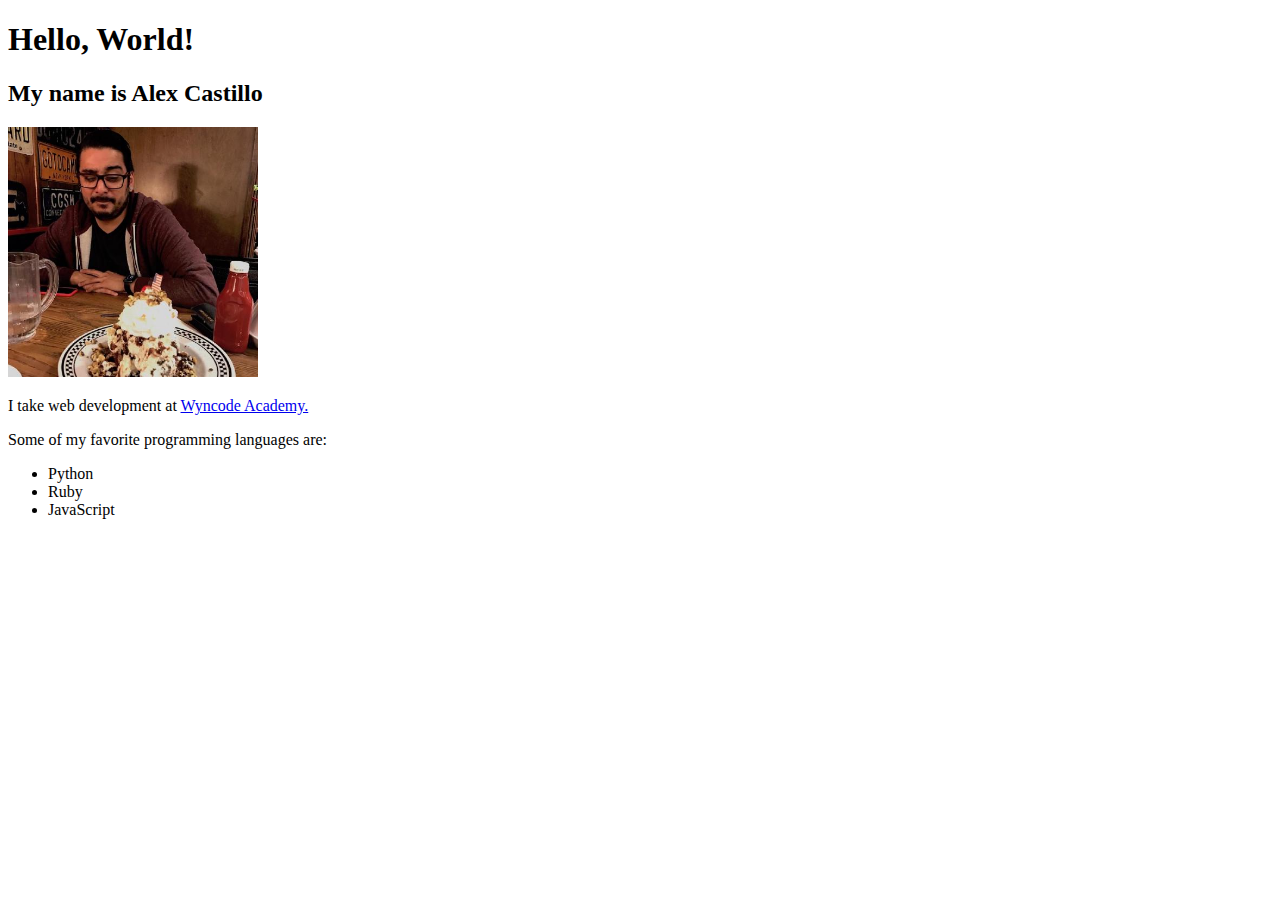
==== index.html @ f0c4ba3c "all about me" ====
<!DOCTYPE html>
<html lang="en" dir="ltr">
  <head>
    <meta charset="utf-8">
    <title>All About Me</title>
  </head>
  <body>
    <h1>Hello, World!</h1>
    <h2>My name is Alex Castillo</h2>
    <img src="me.jpeg"
    alt="alex-castillo"
    width="250"
    height="250">
    <p>
      I take web development at
      <a href="https://wyncode.co/" target="_blank">Wyncode Academy.</a>
    </p>
    <div>
      Some of my favorite programming languages are:
      <ul>
        <li>Python</li>
        <li>Ruby</li>
        <li>JavaScript</li>
      </ul>
    </div>
  </body>
</html>
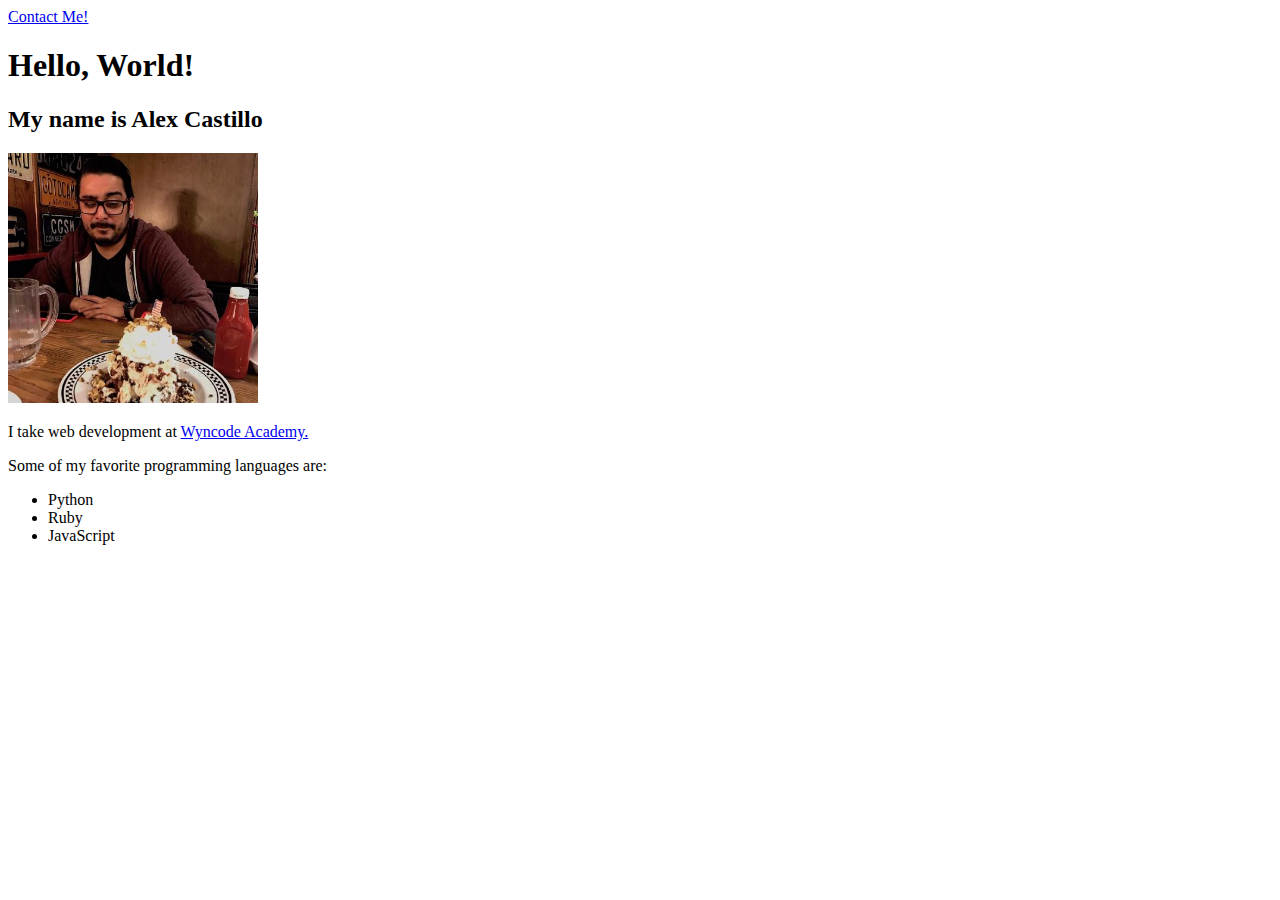
==== commit 8b55d5bc: "added contact form" ====
--- a/index.html
+++ b/index.html
@@ -5,6 +5,9 @@
     <title>All About Me</title>
   </head>
   <body>
+    <nav>
+      <a href="contact.html" target="_blank">Contact Me!</a>
+    </nav>
     <h1>Hello, World!</h1>
     <h2>My name is Alex Castillo</h2>
     <img src="me.jpeg"
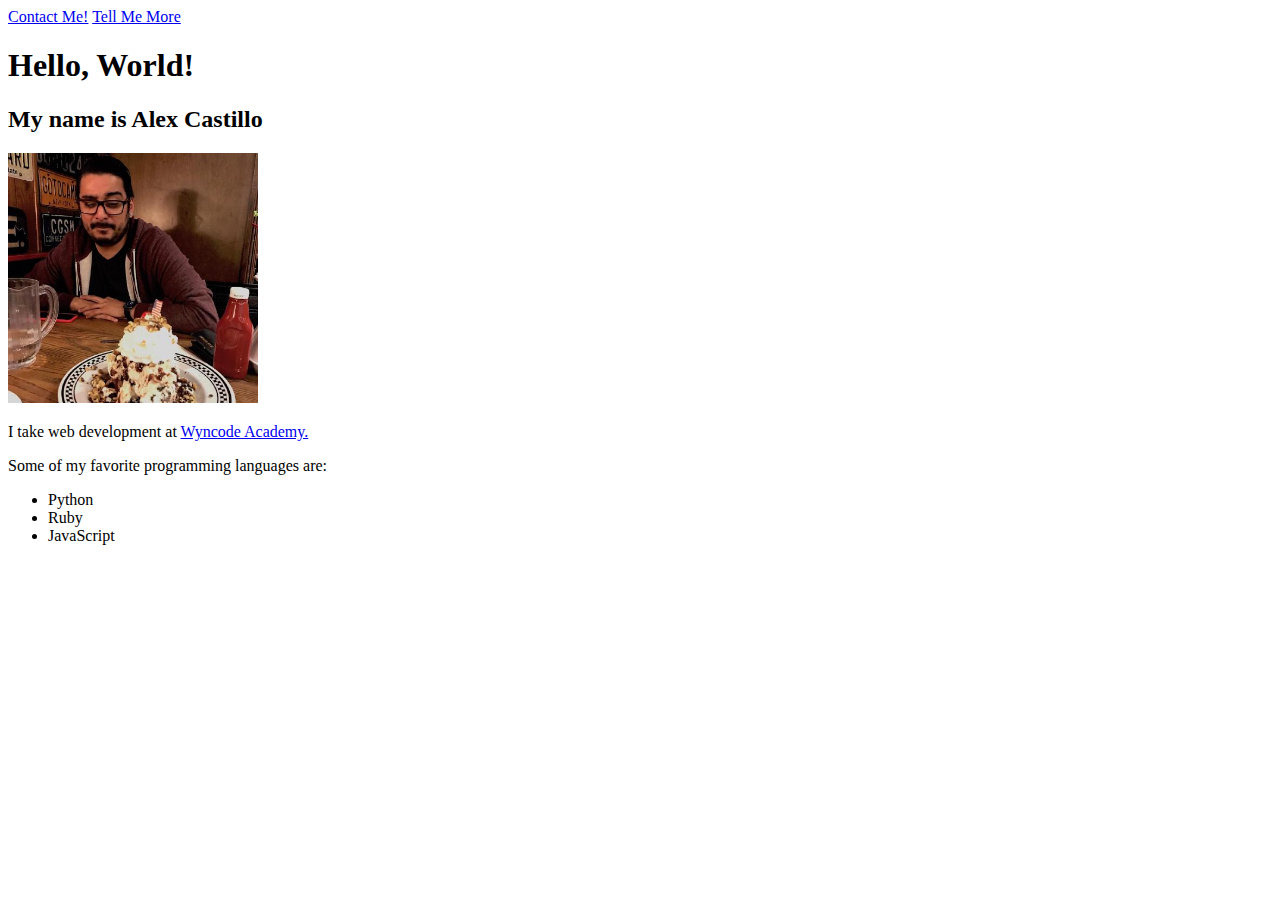
==== commit 21c4bc10: "added tell me more forms" ====
--- a/index.html
+++ b/index.html
@@ -7,6 +7,7 @@
   <body>
     <nav>
       <a href="contact.html" target="_blank">Contact Me!</a>
+      <a href="tell_me_more">Tell Me More</a>
     </nav>
     <h1>Hello, World!</h1>
     <h2>My name is Alex Castillo</h2>
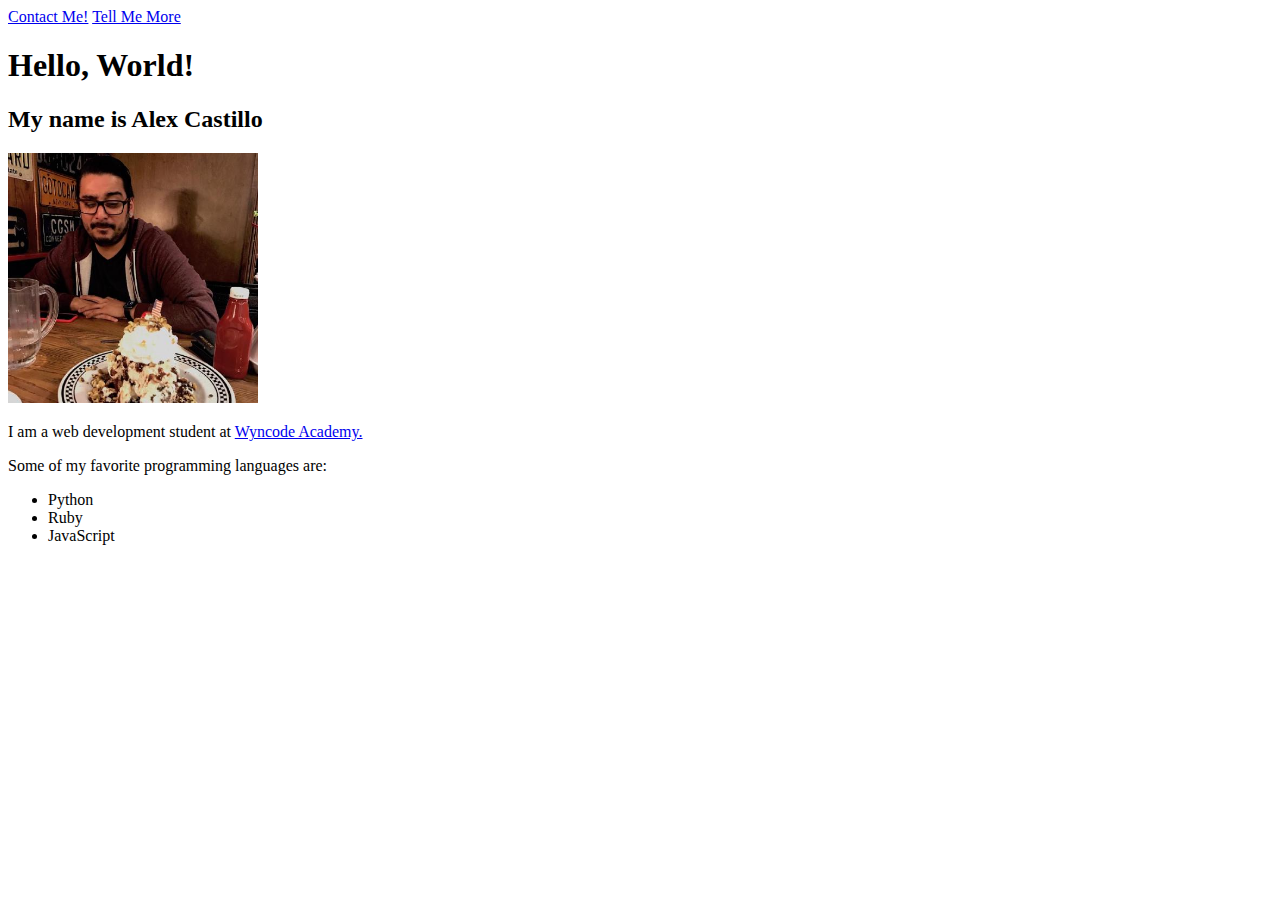
==== commit d999a864: "added tell me more forms" ====
--- a/index.html
+++ b/index.html
@@ -16,7 +16,7 @@
     width="250"
     height="250">
     <p>
-      I take web development at
+      I am a web development student at 
       <a href="https://wyncode.co/" target="_blank">Wyncode Academy.</a>
     </p>
     <div>
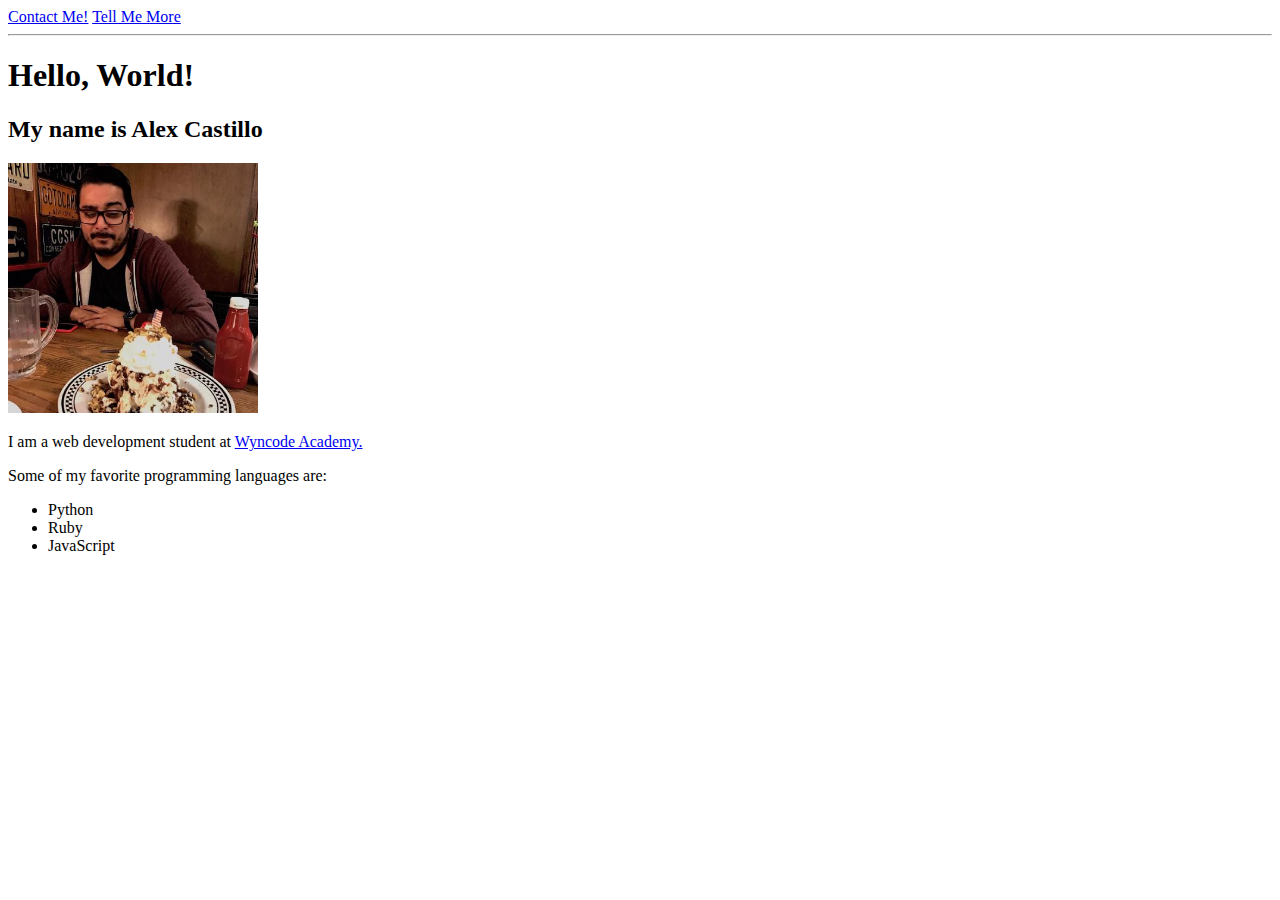
==== commit 640ea6cf: "added tell me more forms" ====
--- a/index.html
+++ b/index.html
@@ -7,8 +7,8 @@
   <body>
     <nav>
       <a href="contact.html" target="_blank">Contact Me!</a>
-      <a href="tell_me_more">Tell Me More</a>
-    </nav>
+      <a href="tell_me_more.html" target="_blank">Tell Me More</a>
+    </nav><hr>
     <h1>Hello, World!</h1>
     <h2>My name is Alex Castillo</h2>
     <img src="me.jpeg"
@@ -16,7 +16,7 @@
     width="250"
     height="250">
     <p>
-      I am a web development student at 
+      I am a web development student at
       <a href="https://wyncode.co/" target="_blank">Wyncode Academy.</a>
     </p>
     <div>
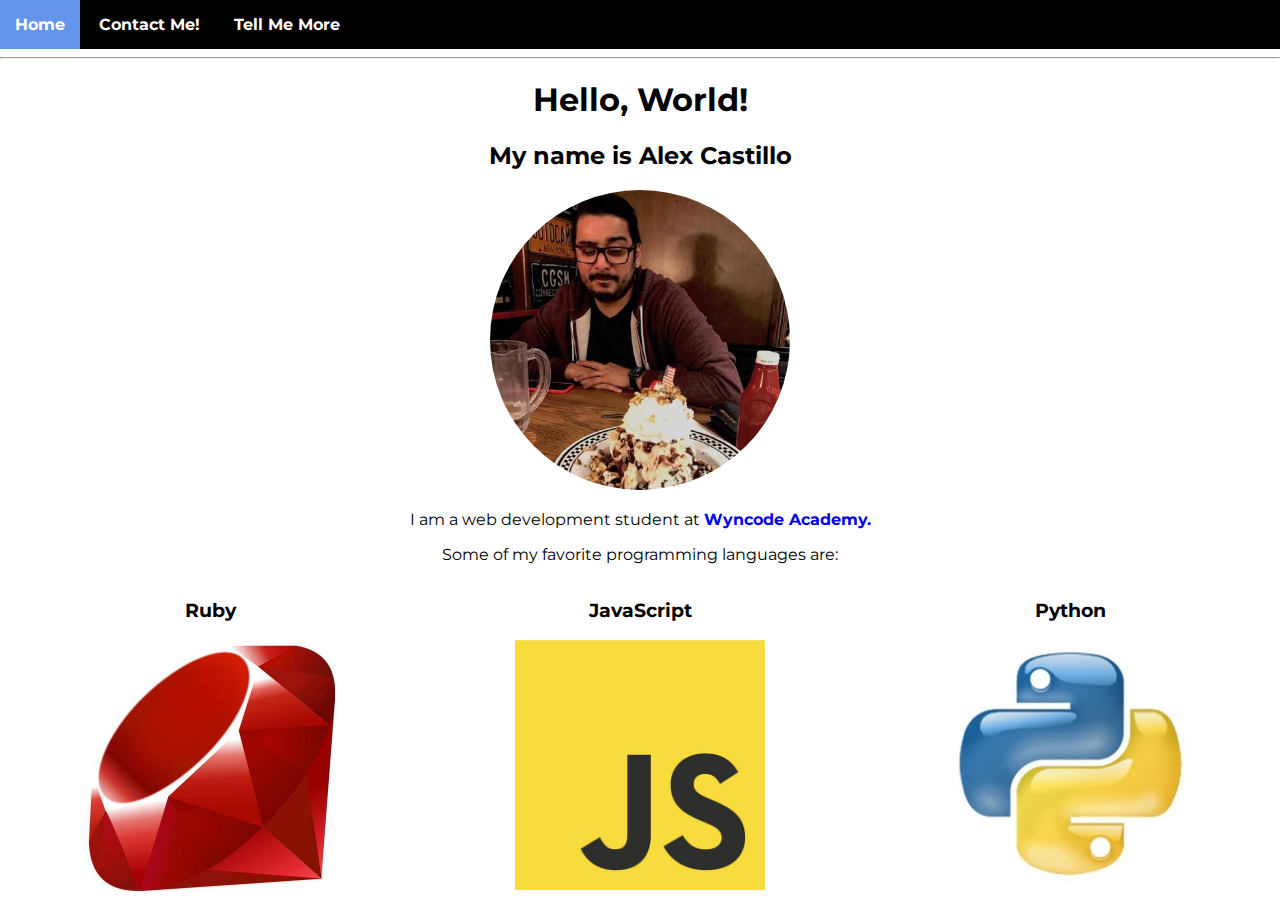
==== commit 28dc18d0: "added css and images" ====
--- a/index.html
+++ b/index.html
@@ -3,15 +3,24 @@
   <head>
     <meta charset="utf-8">
     <title>All About Me</title>
+    <link href="https://fonts.googleapis.com/css?family=Montserrat" rel="stylesheet">
+    <link rel="stylesheet" href="shared.css">
+    <link rel="stylesheet" href="index.css">
   </head>
   <body>
     <nav>
-      <a href="contact.html" target="_blank">Contact Me!</a>
-      <a href="tell_me_more.html" target="_blank">Tell Me More</a>
+      <ul>
+        <li><a class="active" href="#">Home</a></li>
+        <li><a href="contact.html" target="_blank">Contact Me!</a></li>
+        <li><a href="tell_me_more.html" target="_blank">Tell Me More</a></li>
+      </ul>
     </nav><hr>
+    <main>
     <h1>Hello, World!</h1>
     <h2>My name is Alex Castillo</h2>
-    <img src="me.jpeg"
+    <img
+    id="profile-pic"
+    src="me.jpeg"
     alt="alex-castillo"
     width="250"
     height="250">
@@ -21,11 +30,21 @@
     </p>
     <div>
       Some of my favorite programming languages are:
-      <ul>
-        <li>Python</li>
-        <li>Ruby</li>
-        <li>JavaScript</li>
+      <ul id="wrapper">
+          <li class="language">
+            <h3>Ruby</h3>
+            <img src="ruby.jpg" alt="ruby"/>
+          </li>
+          <li class="language">
+            <h3>JavaScript</h3>
+            <img src="js.jpg" alt="js"/>
+          </li>
+          <li class="language">
+            <h3>Python</h3>
+            <img src="python.jpg" alt="python" />
+          </li>
       </ul>
     </div>
+    </main>
   </body>
 </html>
--- a/shared.css
+++ b/shared.css
@@ -0,0 +1,42 @@
+* {
+  box-sizing: border-box;
+}
+
+body {
+  margin: 0;
+  font-family: 'Montserrat', sans-serif;
+}
+
+li {
+  list-style-type: none;
+}
+
+a {
+  text-decoration: none;
+  font-weight: bold;
+}
+
+nav ul {
+  margin: 0;
+  padding: 0;
+  background-color: black;
+}
+
+nav li {
+  display: inline-block;
+}
+
+nav li a {
+  color: white;
+  padding: 15px;
+  display: inline-block;
+  text-align: center;
+}
+
+nav li a:hover {
+  background-color: grey;
+}
+
+nav li a.active {
+  background-color: cornflowerblue;
+}
--- a/index.css
+++ b/index.css
@@ -0,0 +1,31 @@
+main{
+  text-align: center;
+}
+
+#profile-pic{
+  border-radius: 100%;
+  width: 300px;
+  height: 300px;
+  object-fit: cover;
+  transition: transform 0.3s;
+}
+
+#profile-pic:hover{
+  transform: scale(1.1);
+}
+
+#wrapper{
+  display: grid;
+  grid-template-columns: repeat(auto-fit, minmax(250px, 1fr));
+  grid-gap: 10px;
+  padding: 0;
+}
+
+.language{
+  width: 250px;
+  margin: 0 auto;
+}
+
+.language img {
+  width: 100%;
+}
